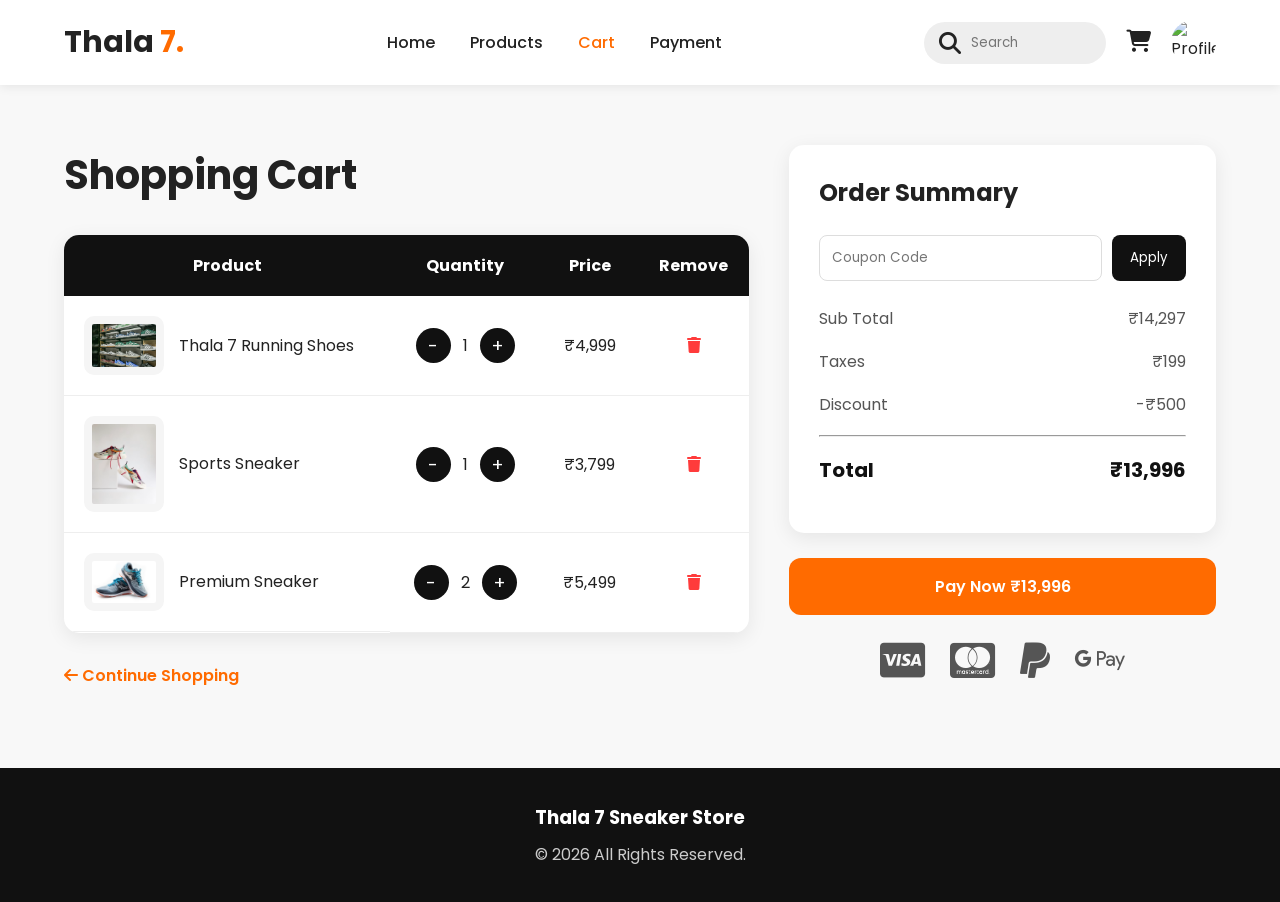
==== cart.html @ ec1a3374 "Initial commit" ====
<!DOCTYPE html>
<html lang="en">
<head>
    <meta charset="UTF-8">
    <meta name="viewport" content="width=device-width, initial-scale=1.0">
    <title>Shopping Cart | Thala 7 Sneaker Store</title>

    <link rel="stylesheet" href="css/style.css">

    <link rel="stylesheet"
    href="https://cdnjs.cloudflare.com/ajax/libs/font-awesome/6.5.1/css/all.min.css">
</head>
<body>



    <header>
        <nav class="navbar">

            <div class="logo">
                <h2>Thala <span>7.</span></h2>
            </div>

            <ul class="nav-links">
                <li><a href="index.html">Home</a></li>
                <li><a href="product.html">Products</a></li>
                <li><a href="cart.html" class="active">Cart</a></li>
                <li><a href="payment.html">Payment</a></li>
            </ul>

            <div class="nav-icons">

                <div class="search-box">
                    <i class="fa-solid fa-magnifying-glass"></i>
                    <input type="text" placeholder="Search">
                </div>

                <a href="cart.html">
                    <i class="fa-solid fa-cart-shopping"></i>
                </a>

                <img src="images/profile.jpg" alt="Profile">

            </div>

        </nav>
    </header>



    <section class="cart-page">

        <!-- LEFT SIDE -->

        <div class="cart-left">

            <h1>Shopping Cart</h1>

            <table>

                <thead>
                    <tr>
                        <th>Product</th>
                        <th>Quantity</th>
                        <th>Price</th>
                        <th>Remove</th>
                    </tr>
                </thead>

                <tbody>

                    <tr>

                        <td class="product">

                            <img src="images/shoe1.png" alt="">

                            <span>Thala 7 Running Shoes</span>

                        </td>

                        <td>

                            <div class="qty">

                                <button>-</button>

                                <span>1</span>

                                <button>+</button>

                            </div>

                        </td>

                        <td>₹4,999</td>

                        <td>

                            <i class="fa-solid fa-trash"></i>

                        </td>

                    </tr>

                    <tr>

                        <td class="product">

                            <img src="images/shoe2.png" alt="">

                            <span>Sports Sneaker</span>

                        </td>

                        <td>

                            <div class="qty">

                                <button>-</button>

                                <span>1</span>

                                <button>+</button>

                            </div>

                        </td>

                        <td>₹3,799</td>

                        <td>

                            <i class="fa-solid fa-trash"></i>

                        </td>

                    </tr>

                    <tr>

                        <td class="product">

                            <img src="images/shoe3.png" alt="">

                            <span>Premium Sneaker</span>

                        </td>

                        <td>

                            <div class="qty">

                                <button>-</button>

                                <span>2</span>

                                <button>+</button>

                            </div>

                        </td>

                        <td>₹5,499</td>

                        <td>

                            <i class="fa-solid fa-trash"></i>

                        </td>

                    </tr>

                </tbody>

            </table>

            <a href="product.html" class="continue">

                <i class="fa-solid fa-arrow-left"></i>

                Continue Shopping

            </a>

        </div>

        <!-- RIGHT SIDE -->

        <div class="cart-right">

            <div class="summary">

                <h2>Order Summary</h2>

                <div class="coupon">

                    <input type="text" placeholder="Coupon Code">

                    <button>Apply</button>

                </div>

                <div class="price-row">

                    <span>Sub Total</span>

                    <span>₹14,297</span>

                </div>

                <div class="price-row">

                    <span>Taxes</span>

                    <span>₹199</span>

                </div>

                <div class="price-row">

                    <span>Discount</span>

                    <span>-₹500</span>

                </div>

                <hr>

                <div class="price-row total">

                    <strong>Total</strong>

                    <strong>₹13,996</strong>

                </div>

            </div>

            <a href="payment.html" class="pay-btn">

                Pay Now ₹13,996

            </a>

            <div class="payment-icons">

                <i class="fa-brands fa-cc-visa"></i>

                <i class="fa-brands fa-cc-mastercard"></i>

                <i class="fa-brands fa-paypal"></i>

                <i class="fa-brands fa-google-pay"></i>

            </div>

        </div>

    </section>



    <footer>

        <h3>Thala 7 Sneaker Store</h3>

        <p>© 2026 All Rights Reserved.</p>

    </footer>

</body>
</html>
---- css/style.css ----
@import url('https://fonts.googleapis.com/css2?family=Poppins:wght@300;400;500;600;700;800&display=swap');

*{
    margin:0;
    padding:0;
    box-sizing:border-box;
    font-family:'Poppins',sans-serif;
}

body{
    background:#f8f8f8;
    color:#222;
}

a{
    text-decoration:none;
    color:inherit;
}

img{
    max-width:100%;
    display:block;
}

ul{
    list-style:none;
}

button{
    cursor:pointer;
    border:none;
}

.btn{
    display:inline-block;
    background:#111;
    color:#fff;
    padding:14px 35px;
    border-radius:30px;
    transition:.3s;
    font-weight:600;
}

.btn:hover{
    background:#ff6b00;
}

header{
    background:#fff;
    box-shadow:0 2px 10px rgba(0,0,0,.08);
    position:sticky;
    top:0;
    z-index:1000;
}

.navbar{
    width:90%;
    margin:auto;
    display:flex;
    justify-content:space-between;
    align-items:center;
    padding:20px 0;
}

.logo h2{
    font-size:30px;
    font-weight:700;
}

.logo span{
    color:#ff6b00;
}

.nav-links{
    display:flex;
    gap:35px;
}

.nav-links a{
    font-weight:500;
    transition:.3s;
}

.nav-links a:hover,
.nav-links .active{
    color:#ff6b00;
}

.nav-icons{
    display:flex;
    align-items:center;
    gap:20px;
}

.search-box{
    display:flex;
    align-items:center;
    background:#eee;
    padding:10px 15px;
    border-radius:30px;
}

.search-box input{
    border:none;
    outline:none;
    background:none;
    margin-left:10px;
    width:120px;
}

.nav-icons img{
    width:45px;
    height:45px;
    border-radius:50%;
    object-fit:cover;
}

.nav-icons i{
    font-size:22px;
}

.hero{
    width:90%;
    margin:60px auto;
    display:flex;
    justify-content:space-between;
    align-items:center;
    gap:50px;
}

.hero-left{
    flex:1;
}

.hero-left h4{
    color:#ff6b00;
    letter-spacing:5px;
    margin-bottom:15px;
}

.hero-left h1{
    font-size:60px;
    line-height:1.1;
    margin-bottom:20px;
}

.hero-left span{
    color:#ff6b00;
}

.hero-left p{
    color:#666;
    margin-bottom:35px;
    line-height:1.7;
}

.hero-right{
    flex:1;
    display:flex;
    justify-content:center;
}

.hero-right img{
    width:90%;
    animation:float 3s ease-in-out infinite;
}

@keyframes float{

    0%{
        transform:translateY(0);
    }

    50%{
        transform:translateY(-15px);
    }

    100%{
        transform:translateY(0);
    }

}

.services{
    width:90%;
    margin:70px auto;
    display:grid;
    grid-template-columns:repeat(4,1fr);
    gap:25px;
}

.service-box{
    background:#fff;
    padding:35px;
    border-radius:15px;
    text-align:center;
    box-shadow:0 5px 20px rgba(0,0,0,.08);
    transition:.3s;
}

.service-box:hover{
    transform:translateY(-8px);
}

.service-box i{
    font-size:35px;
    color:#ff6b00;
    margin-bottom:15px;
}

.service-box h2{
    margin-bottom:10px;
}

.featured{
    width:90%;
    margin:80px auto;
    text-align:center;
}

.featured h2{
    font-size:40px;
    margin-bottom:40px;
}

.feature-card{
    width:350px;
    margin:auto;
    background:#fff;
    padding:30px;
    border-radius:20px;
    box-shadow:0 5px 20px rgba(0,0,0,.08);
}

.feature-card img{
    width:250px;
    margin:auto;
}

.feature-card h3{
    margin:20px 0 10px;
}

.feature-card p{
    color:#666;
    line-height:1.7;
}

.feature-card h4{
    color:#ff6b00;
    font-size:28px;
    margin:20px 0;
}

.product-page{
    width:90%;
    margin:70px auto;
    display:flex;
    gap:60px;
    align-items:flex-start;
}

.product-image{
    flex:1;
}

.product-image>img{
    background:#fff;
    padding:30px;
    border-radius:20px;
    box-shadow:0 5px 20px rgba(0,0,0,.08);
}

.gallery{
    display:flex;
    gap:15px;
    margin-top:20px;
}

.gallery img{
    width:100px;
    background:#fff;
    padding:10px;
    border-radius:10px;
    cursor:pointer;
    transition:.3s;
}

.gallery img:hover{
    transform:scale(1.05);
}

.product-details{
    flex:1;
}

.product-details h1{
    font-size:42px;
}

.brand{
    color:#666;
    margin:15px 0;
}

.rating{
    color:#ffb400;
    margin-bottom:20px;
}

.rating span{
    color:#555;
    margin-left:10px;
}

.price{
    font-size:40px;
    color:#ff6b00;
    margin:20px 0;
}

.price del{
    color:#999;
    font-size:22px;
    margin-left:15px;
}

.product-details p{
    color:#666;
    line-height:1.8;
}

.sizes{
    margin:30px 0;
}

.sizes h3{
    margin-bottom:15px;
}

.sizes button{
    width:50px;
    height:50px;
    margin-right:10px;
    border-radius:10px;
    background:#fff;
    box-shadow:0 3px 10px rgba(0,0,0,.1);
    font-weight:600;
}

.sizes button:hover{
    background:#ff6b00;
    color:#fff;
}

.quantity{
    display:flex;
    align-items:center;
    gap:20px;
    margin-bottom:35px;
}

.quantity button{
    width:45px;
    height:45px;
    border-radius:50%;
    background:#111;
    color:#fff;
    font-size:18px;
}

.quantity span{
    font-size:22px;
    font-weight:600;
}
.cart-page{
    width:90%;
    margin:60px auto;
    display:flex;
    gap:40px;
    align-items:flex-start;
}

.cart-left{
    flex:2;
}

.cart-left h1{
    margin-bottom:30px;
    font-size:40px;
}

table{
    width:100%;
    background:#fff;
    border-radius:15px;
    overflow:hidden;
    border-collapse:collapse;
    box-shadow:0 5px 20px rgba(0,0,0,.08);
}

th{
    background:#111;
    color:#fff;
    padding:18px;
}

td{
    padding:20px;
    text-align:center;
    border-bottom:1px solid #eee;
}

.product{
    display:flex;
    align-items:center;
    gap:15px;
}

.product img{
    width:80px;
    background:#f5f5f5;
    padding:8px;
    border-radius:10px;
}

.qty{
    display:flex;
    justify-content:center;
    align-items:center;
    gap:12px;
}

.qty button{
    width:35px;
    height:35px;
    border-radius:50%;
    background:#111;
    color:#fff;
    font-size:18px;
}

.fa-trash{
    color:#ff3b3b;
    cursor:pointer;
}

.continue{
    display:inline-block;
    margin-top:30px;
    font-weight:600;
    color:#ff6b00;
}

.cart-right{
    flex:1;
}

.summary{
    background:#fff;
    padding:30px;
    border-radius:15px;
    box-shadow:0 5px 20px rgba(0,0,0,.08);
}

.summary h2{
    margin-bottom:25px;
}

.coupon{
    display:flex;
    gap:10px;
    margin-bottom:25px;
}

.coupon input{
    flex:1;
    padding:12px;
    border:1px solid #ddd;
    border-radius:8px;
    outline:none;
}

.coupon button{
    padding:12px 18px;
    background:#111;
    color:#fff;
    border-radius:8px;
}

.price-row{
    display:flex;
    justify-content:space-between;
    margin:18px 0;
    color:#555;
}

.total{
    font-size:20px;
    color:#111;
}

.pay-btn{
    display:block;
    text-align:center;
    margin-top:25px;
    background:#ff6b00;
    color:#fff;
    padding:16px;
    border-radius:12px;
    font-weight:600;
    transition:.3s;
}

.pay-btn:hover{
    background:#111;
}

.payment-icons{
    display:flex;
    justify-content:center;
    gap:25px;
    margin-top:25px;
}

.payment-icons i{
    font-size:40px;
    color:#555;
}

.payment-page{
    width:90%;
    margin:60px auto;
    display:flex;
    gap:40px;
    align-items:flex-start;
}

.checkout-form{
    flex:2;
    background:#fff;
    padding:35px;
    border-radius:15px;
    box-shadow:0 5px 20px rgba(0,0,0,.08);
}

.checkout-form h2{
    margin-bottom:25px;
}

.checkout-form input{
    width:100%;
    padding:15px;
    margin-bottom:18px;
    border:1px solid #ddd;
    border-radius:10px;
    outline:none;
}

.row{
    display:flex;
    gap:20px;
}

.payment-method{
    display:flex;
    gap:20px;
    margin:25px 0;
}

.method{
    flex:1;
    text-align:center;
    padding:20px;
    border:2px solid #eee;
    border-radius:12px;
    cursor:pointer;
    transition:.3s;
}

.method:hover{
    border-color:#ff6b00;
}

.method i{
    font-size:35px;
    color:#ff6b00;
    margin-bottom:10px;
}

.payment-summary{
    flex:1;
    background:#fff;
    padding:30px;
    border-radius:15px;
    box-shadow:0 5px 20px rgba(0,0,0,.08);
}

.payment-summary h2{
    margin-bottom:25px;
}

.summary-row{
    display:flex;
    justify-content:space-between;
    margin:18px 0;
}

footer{
    margin-top:80px;
    background:#111;
    color:#fff;
    text-align:center;
    padding:35px 20px;
}

footer h3,
footer h2{
    margin-bottom:10px;
}

footer p{
    color:#ccc;
}

@media(max-width:992px){

    .hero,
    .product-page,
    .cart-page,
    .payment-page{
        flex-direction:column;
    }

    .services{
        grid-template-columns:repeat(2,1fr);
    }

    .navbar{
        flex-direction:column;
        gap:20px;
    }

    .nav-links{
        flex-wrap:wrap;
        justify-content:center;
    }

    .hero-left h1{
        font-size:45px;
    }
}

@media(max-width:768px){

    .services{
        grid-template-columns:1fr;
    }

    .gallery{
        justify-content:center;
        flex-wrap:wrap;
    }

    .row{
        flex-direction:column;
    }

    .payment-method{
        flex-direction:column;
    }

    .search-box{
        display:none;
    }

    .hero-left h1{
        font-size:36px;
    }

    .featured h2{
        font-size:30px;
    }

    table{
        display:block;
        overflow-x:auto;
    }
}

@media(max-width:500px){

    .hero{
        margin:30px auto;
    }

    .hero-left h1{
        font-size:30px;
    }

    .feature-card{
        width:100%;
    }

    .logo h2{
        font-size:24px;
    }

    .nav-links{
        gap:15px;
    }

    .btn{
        width:100%;
        text-align:center;
    }
}
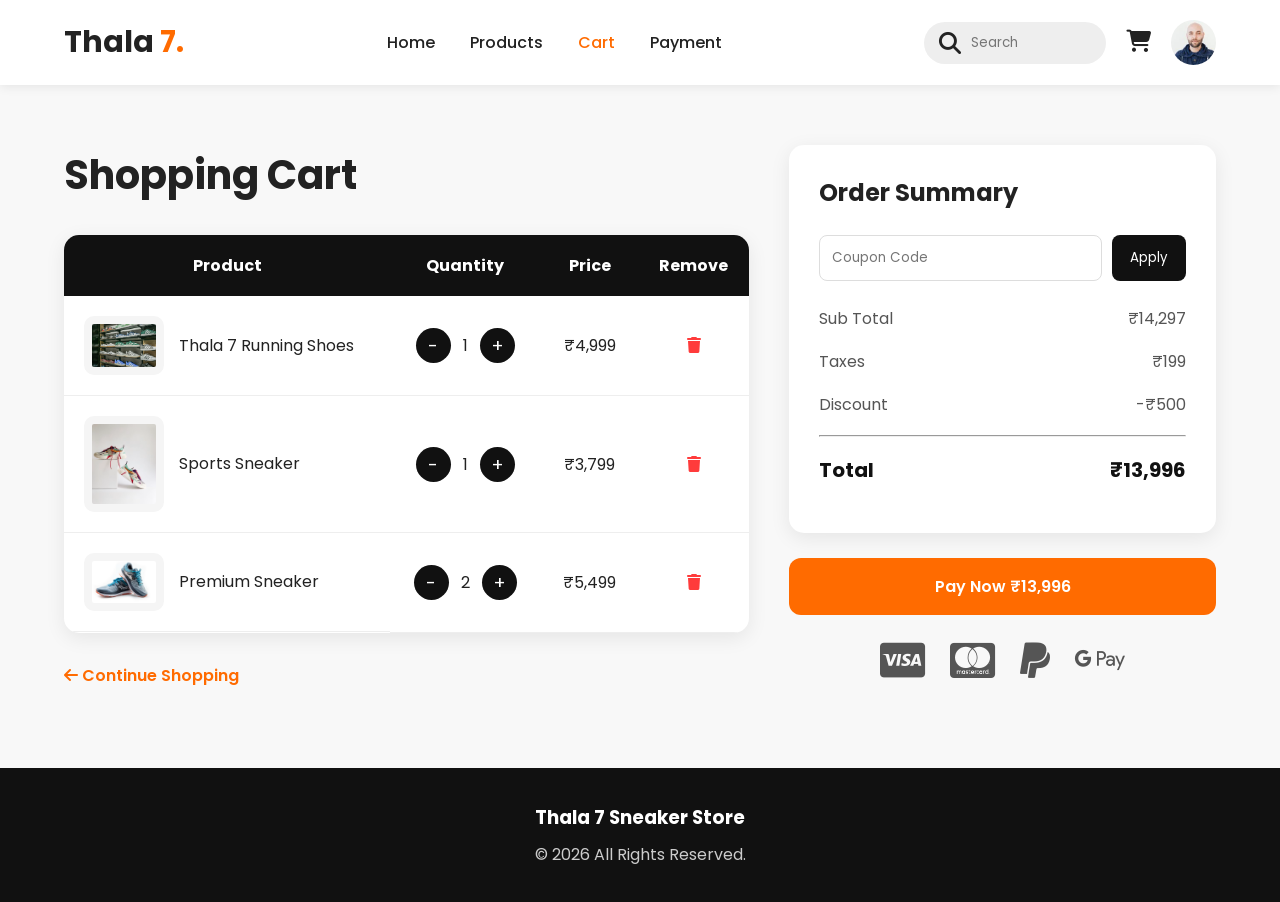
==== commit 76f1cc62: "Update cart.html" ====
--- a/cart.html
+++ b/cart.html
@@ -39,7 +39,7 @@
                     <i class="fa-solid fa-cart-shopping"></i>
                 </a>
 
-                <img src="images/profile.jpg" alt="Profile">
+                <img src="images/Profile.jpg" alt="Profile">
 
             </div>
 
@@ -270,4 +270,4 @@
     </footer>
 
 </body>
-</html>+</html>
--- a/css/style.css
+++ b/css/style.css
@@ -714,4 +714,4 @@
         width:100%;
         text-align:center;
     }
-}+}
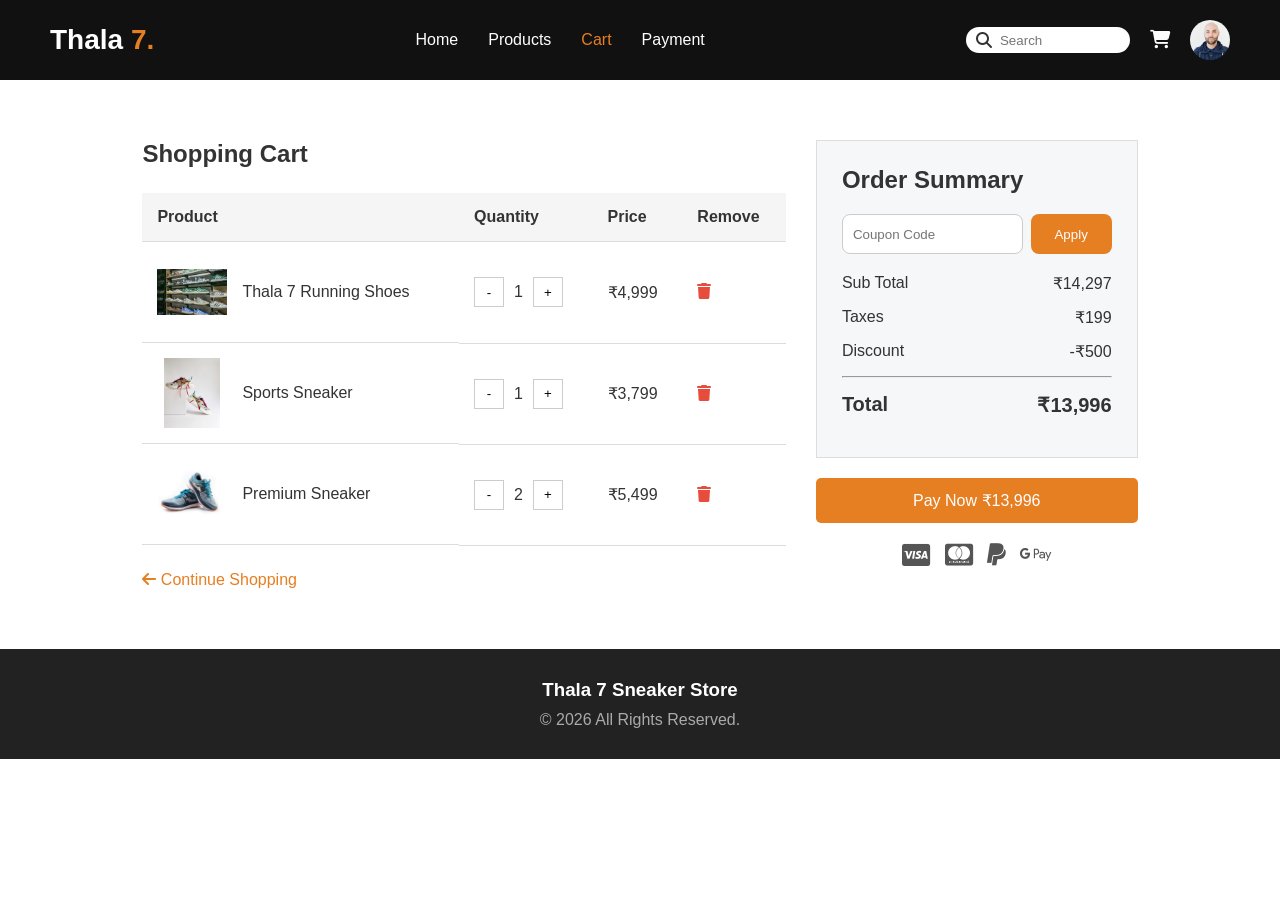
==== commit a652a218: "Update cart.html" ====
--- a/cart.html
+++ b/cart.html
@@ -11,9 +11,6 @@
     href="https://cdnjs.cloudflare.com/ajax/libs/font-awesome/6.5.1/css/all.min.css">
 </head>
 <body>
-
-
-
     <header>
         <nav class="navbar">
 
--- a/css/style.css
+++ b/css/style.css
@@ -1,717 +1,910 @@
 @import url('https://fonts.googleapis.com/css2?family=Poppins:wght@300;400;500;600;700;800&display=swap');
-
-*{
-    margin:0;
-    padding:0;
-    box-sizing:border-box;
-    font-family:'Poppins',sans-serif;
-}
-
-body{
-    background:#f8f8f8;
-    color:#222;
-}
-
-a{
-    text-decoration:none;
-    color:inherit;
-}
-
-img{
-    max-width:100%;
-    display:block;
-}
-
-ul{
-    list-style:none;
-}
-
-button{
-    cursor:pointer;
-    border:none;
-}
-
-.btn{
-    display:inline-block;
-    background:#111;
-    color:#fff;
-    padding:14px 35px;
-    border-radius:30px;
-    transition:.3s;
-    font-weight:600;
-}
-
-.btn:hover{
-    background:#ff6b00;
-}
-
-header{
-    background:#fff;
-    box-shadow:0 2px 10px rgba(0,0,0,.08);
-    position:sticky;
-    top:0;
-    z-index:1000;
-}
-
-.navbar{
-    width:90%;
-    margin:auto;
-    display:flex;
-    justify-content:space-between;
-    align-items:center;
-    padding:20px 0;
-}
-
-.logo h2{
-    font-size:30px;
-    font-weight:700;
-}
-
-.logo span{
-    color:#ff6b00;
-}
-
-.nav-links{
-    display:flex;
-    gap:35px;
-}
-
-.nav-links a{
-    font-weight:500;
-    transition:.3s;
+* {
+  margin: 0;
+  padding: 0;
+  box-sizing: border-box;
+}
+
+body {
+  font-family: Arial, sans-serif;
+  color: #333;
+  background-color: #fff;
+}
+
+a {
+  text-decoration: none;
+  color: inherit;
+}
+
+img {
+  max-width: 100%;
+  display: block;
+}
+
+button,
+input {
+  font-family: Arial, sans-serif;
+}
+header {
+  background-color: #111;
+}
+
+.navbar {
+  display: flex;
+  align-items: center;
+  justify-content: space-between;
+  padding: 20px 50px;
+}
+
+.logo h2 {
+  color: white;
+  font-size: 28px;
+}
+
+.logo span {
+  color: #e67e22;
+}
+
+.nav-links {
+  display: flex;
+  list-style: none;
+  gap: 30px;
+}
+
+.nav-links a {
+  color: white;
+  font-size: 16px;
 }
 
 .nav-links a:hover,
-.nav-links .active{
-    color:#ff6b00;
-}
-
-.nav-icons{
-    display:flex;
-    align-items:center;
-    gap:20px;
-}
-
-.search-box{
-    display:flex;
-    align-items:center;
-    background:#eee;
-    padding:10px 15px;
-    border-radius:30px;
-}
-
-.search-box input{
-    border:none;
-    outline:none;
-    background:none;
-    margin-left:10px;
-    width:120px;
-}
-
-.nav-icons img{
-    width:45px;
-    height:45px;
-    border-radius:50%;
-    object-fit:cover;
-}
-
-.nav-icons i{
-    font-size:22px;
-}
-
-.hero{
-    width:90%;
-    margin:60px auto;
-    display:flex;
-    justify-content:space-between;
-    align-items:center;
-    gap:50px;
-}
-
-.hero-left{
-    flex:1;
-}
-
-.hero-left h4{
-    color:#ff6b00;
-    letter-spacing:5px;
-    margin-bottom:15px;
-}
-
-.hero-left h1{
-    font-size:60px;
-    line-height:1.1;
-    margin-bottom:20px;
-}
-
-.hero-left span{
-    color:#ff6b00;
-}
-
-.hero-left p{
-    color:#666;
-    margin-bottom:35px;
-    line-height:1.7;
-}
-
-.hero-right{
-    flex:1;
-    display:flex;
-    justify-content:center;
-}
-
-.hero-right img{
-    width:90%;
-    animation:float 3s ease-in-out infinite;
-}
-
-@keyframes float{
-
-    0%{
-        transform:translateY(0);
+.nav-links a.active {
+  color: #e67e22;
+}
+
+.nav-icons {
+  display: flex;
+  align-items: center;
+  gap: 20px;
+}
+
+.nav-icons a {
+  color: white;
+  font-size: 18px;
+}
+
+.nav-icons img {
+  width: 40px;
+  height: 40px;
+  border-radius: 50%;
+}
+
+.search-box {
+  display: flex;
+  align-items: center;
+  background-color: white;
+  padding: 5px 10px;
+  border-radius: 20px;
+}
+
+.search-box input {
+  border: none;
+  outline: none;
+  width: 120px;
+  margin-left: 8px;
+}
+
+.btn {
+  display: inline-block;
+  background-color: #e67e22;
+  color: white;
+  padding: 12px 25px;
+  border-radius: 5px;
+  border: none;
+  cursor: pointer;
+}
+
+.btn:hover {
+  background-color: #cf6d17;
+}
+
+.hero {
+  min-height: 600px;
+  display: flex;
+  align-items: center;
+  justify-content: space-between;
+  padding: 60px 8%;
+  background-color: #f5f5f5;
+}
+
+.hero-left {
+  width: 50%;
+}
+
+.hero-left h4 {
+  color: #e67e22;
+  margin-bottom: 15px;
+}
+
+.hero-left h1 {
+  font-size: 55px;
+  margin-bottom: 20px;
+}
+
+.hero-left h1 span {
+  color: #e67e22;
+}
+
+.hero-left p {
+  font-size: 18px;
+  line-height: 1.6;
+  margin-bottom: 25px;
+}
+
+.hero-right {
+  width: 45%;
+}
+
+.hero-right img {
+  width: 100%;
+}
+.services {
+  display: flex;
+  justify-content: space-around;
+  text-align: center;
+  padding: 50px 8%;
+  background-color: #fff;
+}
+
+.service-box {
+  width: 22%;
+}
+
+.service-box i {
+  font-size: 30px;
+  color: #e67e22;
+  margin-bottom: 10px;
+}
+
+.service-box h2 {
+  margin-bottom: 5px;
+}
+
+.featured {
+  padding: 60px 8%;
+  text-align: center;
+  background-color: #f5f5f5;
+}
+
+.featured > h2 {
+  margin-bottom: 30px;
+}
+
+.feature-card {
+  background-color: white;
+  width: 350px;
+  max-width: 100%;
+  margin: auto;
+  padding: 25px;
+  border-radius: 10px;
+}
+
+.feature-card img {
+  width: 100%;
+  margin-bottom: 20px;
+}
+
+.feature-card h3 {
+  margin-bottom: 10px;
+}
+
+.feature-card p {
+  line-height: 1.5;
+  margin-bottom: 15px;
+}
+
+.feature-card h4 {
+  color: #e67e22;
+  font-size: 24px;
+  margin-bottom: 20px;
+}
+
+.product-page {
+  display: flex;
+  gap: 60px;
+  padding: 60px 8%;
+  max-width: 1200px;
+  margin: auto;
+}
+
+.product-image {
+  width: 50%;
+}
+
+.product-image > img {
+  width: 100%;
+  max-height: 450px;
+  object-fit: contain;
+}
+
+.gallery {
+  display: flex;
+  gap: 15px;
+  margin-top: 20px;
+}
+
+.gallery img {
+  width: 80px;
+  height: 80px;
+  object-fit: cover;
+  border: 1px solid #ddd;
+  cursor: pointer;
+}
+
+.product-details {
+  width: 50%;
+}
+
+.product-details h1 {
+  font-size: 36px;
+  margin-bottom: 15px;
+}
+
+.brand {
+  color: #777;
+  margin-bottom: 15px;
+}
+
+.rating {
+  color: #e67e22;
+  margin-bottom: 20px;
+}
+
+.rating span {
+  color: #555;
+  margin-left: 10px;
+}
+
+.price {
+  color: #e67e22;
+  font-size: 30px;
+  margin-bottom: 20px;
+}
+
+.price del {
+  color: #999;
+  font-size: 18px;
+  margin-left: 10px;
+}
+
+.product-details > p {
+  line-height: 1.6;
+  margin-bottom: 25px;
+}
+
+.sizes {
+  margin-bottom: 20px;
+}
+
+.sizes h3 {
+  margin-bottom: 10px;
+}
+
+.sizes button {
+  width: 45px;
+  height: 40px;
+  background-color: white;
+  border: 1px solid #ccc;
+  cursor: pointer;
+  margin-right: 5px;
+}
+
+.sizes button:hover {
+  background-color: #e67e22;
+  color: white;
+}
+
+.quantity {
+  display: flex;
+  align-items: center;
+  gap: 15px;
+  margin-bottom: 25px;
+}
+
+.quantity button {
+  width: 35px;
+  height: 35px;
+  border: 1px solid #ccc;
+  background-color: white;
+  cursor: pointer;
+}
+.cart-page {
+  display: flex;
+  gap: 30px;
+  padding: 60px 8%;
+  max-width: 1200px;
+  margin: auto;
+}
+
+.cart-left {
+  flex: 2;
+}
+
+.cart-right {
+  flex: 1;
+}
+
+.cart-left h1 {
+  margin-bottom: 25px;
+}
+
+table {
+  width: 100%;
+  border-collapse: collapse;
+}
+
+th,
+td {
+  padding: 15px;
+  border-bottom: 1px solid #ddd;
+  text-align: left;
+}
+
+th {
+  background-color: #f5f5f5;
+}
+
+.product {
+  display: flex;
+  align-items: center;
+  gap: 15px;
+}
+
+.product img {
+  width: 70px;
+  height: 70px;
+  object-fit: contain;
+}
+
+.qty {
+  display: flex;
+  align-items: center;
+  gap: 10px;
+}
+
+.qty button {
+  width: 30px;
+  height: 30px;
+  border: 1px solid #ccc;
+  background-color: white;
+  cursor: pointer;
+}
+
+.fa-trash {
+  color: #e74c3c;
+  cursor: pointer;
+}
+
+.continue {
+  display: inline-block;
+  margin-top: 25px;
+  color: #e67e22;
+}
+.cart-right .summary {
+  border: 1px solid #ddd;
+  padding: 25px;
+  width: 100%;
+}
+
+.cart-right .summary h2 {
+  margin-bottom: 20px;
+}
+
+.cart-right .coupon {
+  display: flex;
+  margin-bottom: 20px;
+}
+
+.cart-right .coupon input {
+  width: 70%;
+  padding: 10px;
+  border: 1px solid #ccc;
+}
+
+.cart-right .coupon button {
+  width: 30%;
+  border: none;
+  background-color: #e67e22;
+  color: white;
+  cursor: pointer;
+}
+
+.price-row {
+  display: flex;
+  justify-content: space-between;
+  margin: 15px 0;
+}
+
+.total {
+  font-size: 20px; 
+}
+
+.pay-btn {
+  display: block;
+  text-align: center;
+  background-color: #e67e22;
+  color: white;
+  padding: 13px;
+  margin-top: 20px;
+  border-radius: 5px;
+}
+
+.pay-btn:hover {
+  background-color: #cf6d17;
+}
+
+.payment-icons {
+  text-align: center;
+  margin-top: 20px;
+}
+
+.payment-icons i {
+  font-size: 25px;
+  margin: 0 5px;
+  color: #555;
+}
+
+.payment-page {
+  display: flex;
+  width: 100%;
+  background: #f5f7f8;
+  padding: 40px 8%;
+  gap: 30px;
+}
+
+.checkout {
+  width: 55%;
+  background: #fff;
+  padding: 20px;
+}
+
+.checkout h2 {
+  font-size: 18px;
+  margin: 25px 0 12px;
+}
+
+.checkout label {
+  display: block;
+  font-size: 12px;
+  margin-bottom: 5px;
+}
+
+.checkout input,
+.checkout select {
+  width: 100%;
+  height: 40px;
+  padding: 10px;
+  border: 1px solid #dce1e5;
+  border-radius: 8px;
+  background: #f5f7f8;
+}
+
+.payment-box {
+  border: 1px solid #dce1e5;
+  border-radius: 10px;
+  padding: 12px;
+}
+
+.payment-types {
+  display: flex;
+  gap: 8px;
+  margin-bottom: 20px;
+}
+
+.payment-types button {
+  width: 100px;
+  height: 60px;
+  background: white;
+  border: 1px solid #d0d7dc;
+  border-radius: 8px;
+  color: #71808a;
+  cursor: pointer;
+}
+
+.payment-types button:first-child {
+  border-color: #ff8a20;
+  color: #ff8a20;
+}
+
+.input-row {
+  display: flex;
+  gap: 15px;
+}
+
+.input-row div {
+  width: 50%;
+}
+
+.payment-page .summary {
+  width: 45%;
+  padding: 20px 50px;
+  background: #f5f7f8;
+}
+
+.payment-page .summary h1 {
+  text-align: center;
+  font-size: 20px;
+  margin-bottom: 30px;
+}
+
+.summary-box {
+  background: white;
+  border: 1px solid #e0e4e7;
+  border-radius: 10px;
+  padding: 24px;
+}
+
+.summary-box label {
+  display: block;
+  margin-bottom: 8px;
+}
+
+.summary-box .coupon {
+  display: flex;
+  gap: 10px;
+  margin: 10px 0 24px;
+}
+
+.summary-box .coupon input {
+  flex: 1;
+  height: 40px;
+  padding: 10px;
+  border: 1px solid #ddd;
+  border-radius: 8px;
+}
+
+.summary-box .coupon button {
+  width: 80px;
+  padding: 0 15px;
+  background: #2878f0;
+  color: white;
+  border: none;
+  border-radius: 8px;
+}
+
+.summary-box p {
+  display: flex;
+  justify-content: space-between;
+  margin: 14px 0;
+  font-size: 13px;
+  color: #89939b;
+}
+
+.summary-box .total {
+  color: #44515c;
+  font-size: 15px;
+  border-top: 1px solid #ddd;
+  padding-top: 16px;
+  margin-top: 20px;
+}
+
+.pay-button {
+  width: 100%;
+  height: 50px;
+  margin-top: 28px;
+  border: none;
+  border-radius: 12px;
+  background: #ff9a32;
+  color: white;
+  font-weight: bold;
+  cursor: pointer;
+}
+
+.secure {
+  text-align: center;
+  font-size: 12px;
+  margin-top: 20px;
+}
+
+footer {
+  background-color: #222;
+  color: white;
+  text-align: center;
+  padding: 30px;
+}
+
+footer h2,
+footer h3 {
+  margin-bottom: 10px;
+}
+
+footer p {
+  color: #aaa;
+}
+
+@media (max-width: 900px) {
+  .navbar {
+    padding: 20px;
+  }
+
+  .hero {
+    padding: 50px 5%;
+  }
+
+  .hero-left h1 {
+    font-size: 42px;
+  }
+
+  .product-page {
+    padding: 40px 5%;
+    gap: 30px;
+  }
+
+  .cart-page {
+    padding: 40px 5%;
+  }
+
+  .payment-page {
+    padding: 40px 5%;
+  }
+}
+@media (max-width: 480px) {
+  .logo h2 {
+    font-size: 24px;
+  }
+
+  .nav-links {
+    gap: 10px;
+  }
+
+  .nav-links a {
+    font-size: 14px;
+  }
+
+  .hero-left h1 {
+    font-size: 30px;
+  }
+
+  .hero-left p {
+    font-size: 16px;
+  }
+
+  .service-box {
+    width: 100%;
+  }
+
+  .featured {
+    padding: 40px 20px;
+  }
+
+  .product-details h1 {
+    font-size: 28px;
+  }
+
+  .gallery img {
+    width: 60px;
+    height: 60px;
+  }
+
+  .cart-page {
+    padding: 30px 10px;
+  }
+
+  table {
+    font-size: 12px;
+  }
+
+  .product span {
+    font-size: 12px;
+  }
+
+  .coupon {
+    flex-direction: column;
+  }
+
+  .coupon input,
+  .coupon button {
+    width: 100%;
+  }
+
+  .payment-form .row {
+    flex-direction: column;
+    gap: 0;
+  }
+
+  .payment-form .row input {
+    width: 100%;
+  }
+
+  footer {
+    padding: 25px 15px;
+  }
+}
+.payment-page {
+    display: flex;
+    width: 100%;
+    background: #f5f7f8;
+    padding: 40px 8%;
+}
+
+.checkout {
+    width: 55%;
+    background: #fff;
+    padding: 20px;
+}
+
+.checkout h2 {
+    font-size: 18px;
+    margin: 25px 0 12px;
+}
+
+.checkout label {
+    display: block;
+    font-size: 12px;
+    margin-bottom: 5px;
+}
+
+.checkout input,
+.checkout select {
+    width: 100%;
+    height: 40px;
+    padding: 10px;
+    border: 1px solid #dce1e5;
+    border-radius: 8px;
+    background: #f5f7f8;
+}
+
+.payment-box {
+    border: 1px solid #dce1e5;
+    border-radius: 10px;
+    padding: 12px;
+}
+
+.payment-types {
+    display: flex;
+    gap: 8px;
+    margin-bottom: 20px;
+}
+
+.payment-types button {
+    width: 100px;
+    height: 60px;
+    background: white;
+    border: 1px solid #d0d7dc;
+    border-radius: 8px;
+    color: #71808a;
+}
+
+.payment-types button:first-child {
+    border: 1px solid #ff8a20;
+    color: #ff8a20;
+}
+
+.input-row {
+    display: flex;
+    gap: 15px;
+}
+
+.input-row div {
+    width: 50%;
+}
+
+.summary {
+    width: 45%;
+    padding: 20px 50px;
+    background: #f5f7f8;
+}
+
+.summary h1 {
+    text-align: center;
+    font-size: 20px;
+    margin-bottom: 30px;
+}
+
+.summary-box {
+    background: white;
+    border: 1px solid #e0e4e7;
+    border-radius: 10px;
+    padding: 18px;
+}
+
+.coupon {
+    display: flex;
+    gap: 8px;
+    margin-bottom: 20px;
+    margin-top: 10px;
+}
+
+.coupon input {
+    flex: 1;
+    height: 40px;
+    padding: 10px;
+    border: 1px solid #ddd;
+    border-radius: 8px;
+}
+
+.coupon button {
+    background: #2878f0;
+    color: white;
+    border: none;
+    border-radius: 8px;
+    padding: 0 15px;
+    width: 80px;
+}
+
+.summary-box p {
+    display: flex;
+    justify-content: space-between;
+    margin: 12px 0;
+    font-size: 13px;
+    color: #89939b;
+}
+
+.summary-box .total {
+    color: #44515c;
+    font-size: 15px;
+    border-top: 1px solid #ddd;
+    padding-top: 12px;
+}
+
+.pay-button {
+    width: 100%;
+    height: 50px;
+    margin-top: 32px;
+    border: none;
+    border-radius: 12px;
+    background: #ff9a32;
+    color: white;
+    font-weight: bold;
+}
+
+.secure {
+    text-align: center;
+    font-size: 12px;
+    margin-top: 15px;
+}
+
+@media (max-width: 700px) {
+    .payment-page {
+        flex-direction: column;
+        padding: 20px;
     }
 
-    50%{
-        transform:translateY(-15px);
+    .checkout,
+    .summary {
+        width: 100%;
     }
 
-    100%{
-        transform:translateY(0);
+    .summary {
+        padding: 30px 10px;
     }
 
-}
-
-.services{
-    width:90%;
-    margin:70px auto;
-    display:grid;
-    grid-template-columns:repeat(4,1fr);
-    gap:25px;
-}
-
-.service-box{
-    background:#fff;
-    padding:35px;
-    border-radius:15px;
-    text-align:center;
-    box-shadow:0 5px 20px rgba(0,0,0,.08);
-    transition:.3s;
-}
-
-.service-box:hover{
-    transform:translateY(-8px);
-}
-
-.service-box i{
-    font-size:35px;
-    color:#ff6b00;
-    margin-bottom:15px;
-}
-
-.service-box h2{
-    margin-bottom:10px;
-}
-
-.featured{
-    width:90%;
-    margin:80px auto;
-    text-align:center;
-}
-
-.featured h2{
-    font-size:40px;
-    margin-bottom:40px;
-}
-
-.feature-card{
-    width:350px;
-    margin:auto;
-    background:#fff;
-    padding:30px;
-    border-radius:20px;
-    box-shadow:0 5px 20px rgba(0,0,0,.08);
-}
-
-.feature-card img{
-    width:250px;
-    margin:auto;
-}
-
-.feature-card h3{
-    margin:20px 0 10px;
-}
-
-.feature-card p{
-    color:#666;
-    line-height:1.7;
-}
-
-.feature-card h4{
-    color:#ff6b00;
-    font-size:28px;
-    margin:20px 0;
-}
-
-.product-page{
-    width:90%;
-    margin:70px auto;
-    display:flex;
-    gap:60px;
-    align-items:flex-start;
-}
-
-.product-image{
-    flex:1;
-}
-
-.product-image>img{
-    background:#fff;
-    padding:30px;
-    border-radius:20px;
-    box-shadow:0 5px 20px rgba(0,0,0,.08);
-}
-
-.gallery{
-    display:flex;
-    gap:15px;
-    margin-top:20px;
-}
-
-.gallery img{
-    width:100px;
-    background:#fff;
-    padding:10px;
-    border-radius:10px;
-    cursor:pointer;
-    transition:.3s;
-}
-
-.gallery img:hover{
-    transform:scale(1.05);
-}
-
-.product-details{
-    flex:1;
-}
-
-.product-details h1{
-    font-size:42px;
-}
-
-.brand{
-    color:#666;
-    margin:15px 0;
-}
-
-.rating{
-    color:#ffb400;
-    margin-bottom:20px;
-}
-
-.rating span{
-    color:#555;
-    margin-left:10px;
-}
-
-.price{
-    font-size:40px;
-    color:#ff6b00;
-    margin:20px 0;
-}
-
-.price del{
-    color:#999;
-    font-size:22px;
-    margin-left:15px;
-}
-
-.product-details p{
-    color:#666;
-    line-height:1.8;
-}
-
-.sizes{
-    margin:30px 0;
-}
-
-.sizes h3{
-    margin-bottom:15px;
-}
-
-.sizes button{
-    width:50px;
-    height:50px;
-    margin-right:10px;
-    border-radius:10px;
-    background:#fff;
-    box-shadow:0 3px 10px rgba(0,0,0,.1);
-    font-weight:600;
-}
-
-.sizes button:hover{
-    background:#ff6b00;
-    color:#fff;
-}
-
-.quantity{
-    display:flex;
-    align-items:center;
-    gap:20px;
-    margin-bottom:35px;
-}
-
-.quantity button{
-    width:45px;
-    height:45px;
-    border-radius:50%;
-    background:#111;
-    color:#fff;
-    font-size:18px;
-}
-
-.quantity span{
-    font-size:22px;
-    font-weight:600;
-}
-.cart-page{
-    width:90%;
-    margin:60px auto;
-    display:flex;
-    gap:40px;
-    align-items:flex-start;
-}
-
-.cart-left{
-    flex:2;
-}
-
-.cart-left h1{
-    margin-bottom:30px;
-    font-size:40px;
-}
-
-table{
-    width:100%;
-    background:#fff;
-    border-radius:15px;
-    overflow:hidden;
-    border-collapse:collapse;
-    box-shadow:0 5px 20px rgba(0,0,0,.08);
-}
-
-th{
-    background:#111;
-    color:#fff;
-    padding:18px;
-}
-
-td{
-    padding:20px;
-    text-align:center;
-    border-bottom:1px solid #eee;
-}
-
-.product{
-    display:flex;
-    align-items:center;
-    gap:15px;
-}
-
-.product img{
-    width:80px;
-    background:#f5f5f5;
-    padding:8px;
-    border-radius:10px;
-}
-
-.qty{
-    display:flex;
-    justify-content:center;
-    align-items:center;
-    gap:12px;
-}
-
-.qty button{
-    width:35px;
-    height:35px;
-    border-radius:50%;
-    background:#111;
-    color:#fff;
-    font-size:18px;
-}
-
-.fa-trash{
-    color:#ff3b3b;
-    cursor:pointer;
-}
-
-.continue{
-    display:inline-block;
-    margin-top:30px;
-    font-weight:600;
-    color:#ff6b00;
-}
-
-.cart-right{
-    flex:1;
-}
-
-.summary{
-    background:#fff;
-    padding:30px;
-    border-radius:15px;
-    box-shadow:0 5px 20px rgba(0,0,0,.08);
-}
-
-.summary h2{
-    margin-bottom:25px;
-}
-
-.coupon{
-    display:flex;
-    gap:10px;
-    margin-bottom:25px;
-}
-
-.coupon input{
-    flex:1;
-    padding:12px;
-    border:1px solid #ddd;
-    border-radius:8px;
-    outline:none;
-}
-
-.coupon button{
-    padding:12px 18px;
-    background:#111;
-    color:#fff;
-    border-radius:8px;
-}
-
-.price-row{
-    display:flex;
-    justify-content:space-between;
-    margin:18px 0;
-    color:#555;
-}
-
-.total{
-    font-size:20px;
-    color:#111;
-}
-
-.pay-btn{
-    display:block;
-    text-align:center;
-    margin-top:25px;
-    background:#ff6b00;
-    color:#fff;
-    padding:16px;
-    border-radius:12px;
-    font-weight:600;
-    transition:.3s;
-}
-
-.pay-btn:hover{
-    background:#111;
-}
-
-.payment-icons{
-    display:flex;
-    justify-content:center;
-    gap:25px;
-    margin-top:25px;
-}
-
-.payment-icons i{
-    font-size:40px;
-    color:#555;
-}
-
-.payment-page{
-    width:90%;
-    margin:60px auto;
-    display:flex;
-    gap:40px;
-    align-items:flex-start;
-}
-
-.checkout-form{
-    flex:2;
-    background:#fff;
-    padding:35px;
-    border-radius:15px;
-    box-shadow:0 5px 20px rgba(0,0,0,.08);
-}
-
-.checkout-form h2{
-    margin-bottom:25px;
-}
-
-.checkout-form input{
-    width:100%;
-    padding:15px;
-    margin-bottom:18px;
-    border:1px solid #ddd;
-    border-radius:10px;
-    outline:none;
-}
-
-.row{
-    display:flex;
-    gap:20px;
-}
-
-.payment-method{
-    display:flex;
-    gap:20px;
-    margin:25px 0;
-}
-
-.method{
-    flex:1;
-    text-align:center;
-    padding:20px;
-    border:2px solid #eee;
-    border-radius:12px;
-    cursor:pointer;
-    transition:.3s;
-}
-
-.method:hover{
-    border-color:#ff6b00;
-}
-
-.method i{
-    font-size:35px;
-    color:#ff6b00;
-    margin-bottom:10px;
-}
-
-.payment-summary{
-    flex:1;
-    background:#fff;
-    padding:30px;
-    border-radius:15px;
-    box-shadow:0 5px 20px rgba(0,0,0,.08);
-}
-
-.payment-summary h2{
-    margin-bottom:25px;
-}
-
-.summary-row{
-    display:flex;
-    justify-content:space-between;
-    margin:18px 0;
-}
-
-footer{
-    margin-top:80px;
-    background:#111;
-    color:#fff;
-    text-align:center;
-    padding:35px 20px;
-}
-
-footer h3,
-footer h2{
-    margin-bottom:10px;
-}
-
-footer p{
-    color:#ccc;
-}
-
-@media(max-width:992px){
-
-    .hero,
-    .product-page,
-    .cart-page,
-    .payment-page{
-        flex-direction:column;
+    .input-row {
+        flex-direction: column;
     }
 
-    .services{
-        grid-template-columns:repeat(2,1fr);
+    .input-row div {
+        width: 100%;
     }
 
-    .navbar{
-        flex-direction:column;
-        gap:20px;
-    }
-
-    .nav-links{
-        flex-wrap:wrap;
-        justify-content:center;
-    }
-
-    .hero-left h1{
-        font-size:45px;
-    }
-}
-
-@media(max-width:768px){
-
-    .services{
-        grid-template-columns:1fr;
-    }
-
-    .gallery{
-        justify-content:center;
-        flex-wrap:wrap;
-    }
-
-    .row{
-        flex-direction:column;
-    }
-
-    .payment-method{
-        flex-direction:column;
-    }
-
-    .search-box{
-        display:none;
-    }
-
-    .hero-left h1{
-        font-size:36px;
-    }
-
-    .featured h2{
-        font-size:30px;
-    }
-
-    table{
-        display:block;
-        overflow-x:auto;
-    }
-}
-
-@media(max-width:500px){
-
-    .hero{
-        margin:30px auto;
-    }
-
-    .hero-left h1{
-        font-size:30px;
-    }
-
-    .feature-card{
-        width:100%;
-    }
-
-    .logo h2{
-        font-size:24px;
-    }
-
-    .nav-links{
-        gap:15px;
-    }
-
-    .btn{
-        width:100%;
-        text-align:center;
-    }
-}
+  .payment-page {
+    flex-direction: column;
+    padding: 20px;
+  }
+
+  .checkout,
+  .payment-page .summary {
+    width: 100%;
+  }
+
+  .payment-page .summary {
+    padding: 30px 10px;
+  }
+
+  .input-row {
+    flex-direction: column;
+    gap: 0;
+  }
+
+  .input-row div {
+    width: 100%;
+  }}
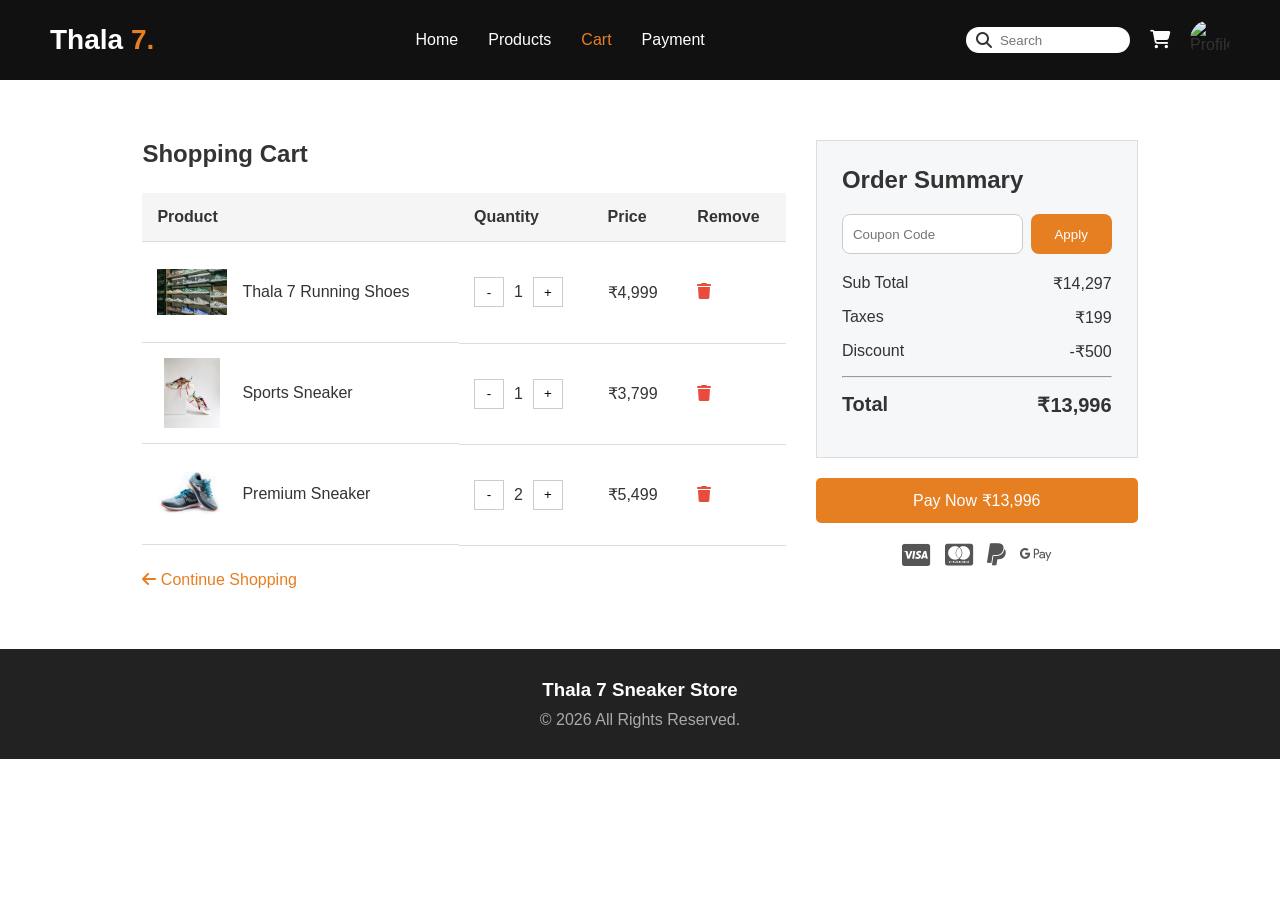
==== commit 2d354400: "Update cart.html" ====
--- a/cart.html
+++ b/cart.html
@@ -11,6 +11,9 @@
     href="https://cdnjs.cloudflare.com/ajax/libs/font-awesome/6.5.1/css/all.min.css">
 </head>
 <body>
+
+
+
     <header>
         <nav class="navbar">
 
@@ -36,7 +39,7 @@
                     <i class="fa-solid fa-cart-shopping"></i>
                 </a>
 
-                <img src="images/Profile.jpg" alt="Profile">
+                <img src="images/profile.jpg" alt="Profile">
 
             </div>
 
